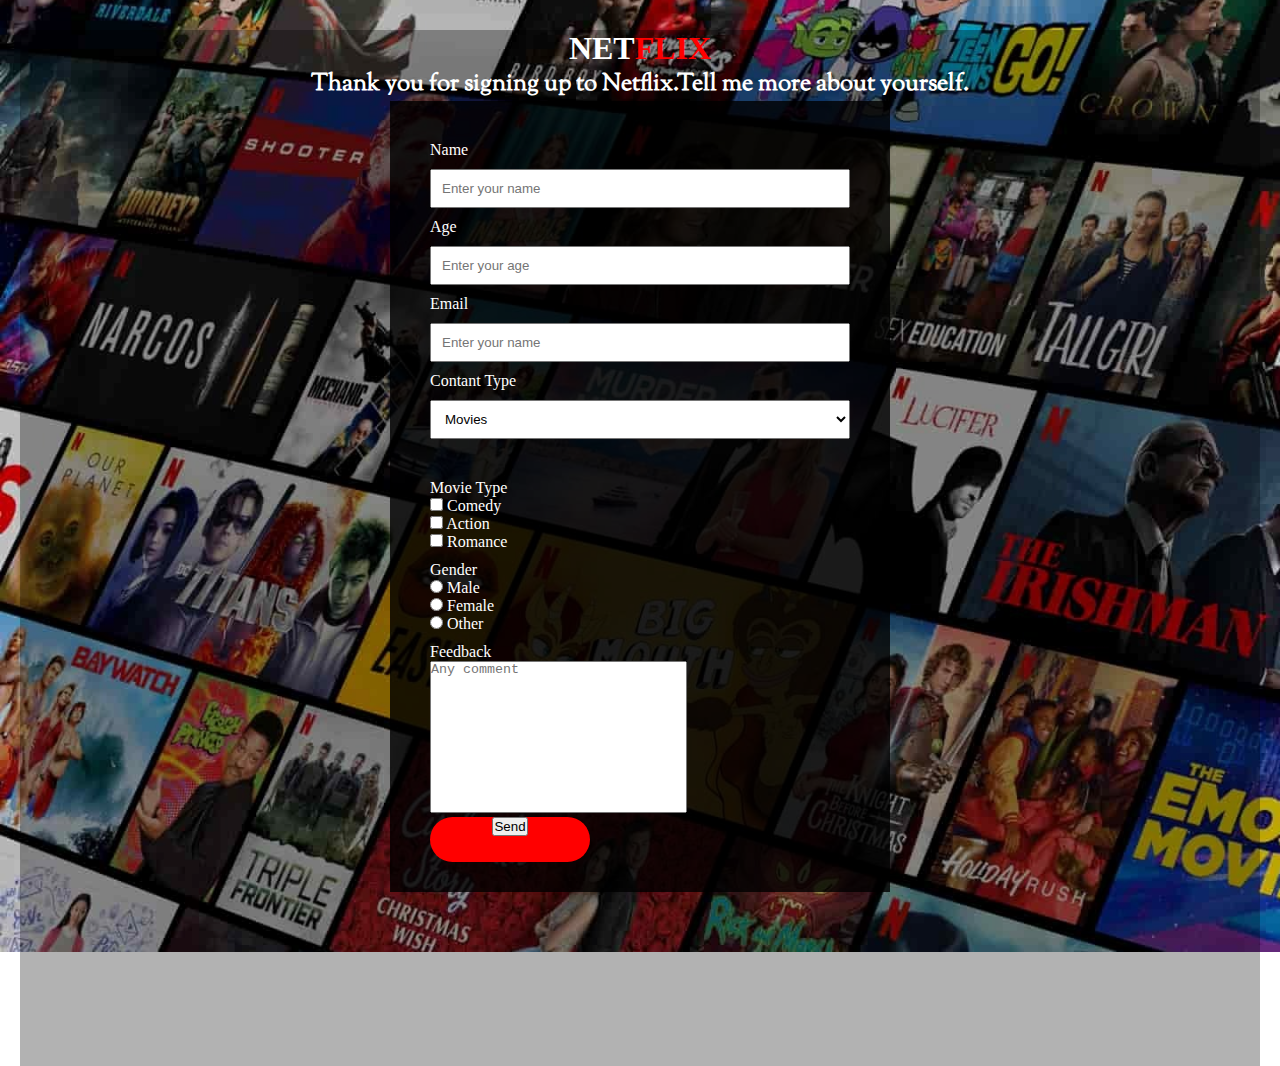
==== index.html @ 4d9c9fbf "first commit" ====
<!DOCTYPE html>
</html>
<html lang="en">
  <head>
    <meta charset="UTF-8" />
    <meta http-equiv="X-UA-Compatible" content="IE=edge" />
    <meta name="viewport" content="width=device-width, initial-scale=1.0" />
    <link rel="stylesheet" href="style.css" />
    <link rel="preconnect" href="https://fonts.googleapis.com">
<link rel="preconnect" href="https://fonts.gstatic.com" crossorigin>
<link rel="preconnect" href="https://fonts.googleapis.com">
<link rel="preconnect" href="https://fonts.gstatic.com" crossorigin>
<link href="https://fonts.googleapis.com/css2?family=Sorts+Mill+Goudy:ital@1&display=swap" rel="stylesheet">
    <title>Document</title>
  </head>
  <body>
    <div class="container">
      <header id="header">
        <h1 id="title">NET<span>FLIX</span></h1>
        <h3 id="description">
          Thank you for signing up to Netflix.Tell me more about yourself.
        </h3>
      </header>
      <section id="survey-form-container">
        <form action="result.html" method="get">

            <div class="input-box">
                <label for="name">Name</label>
                <br>
                <input type="text" name="Name" id="name" placeholder="Enter your name">
            </div>
            <div class="input-box">
                <label for="age">Age</label>
                <br>
                <input type="number" name="Age" id="age" placeholder="Enter your age">
            </div>
            <div class="input-box">
                <label for="email">Email</label>
                <br>
                <input type="email" email="" id="email" placeholder="Enter your name">
            </div>
            <div class="input-box">
                <label for="contant">Contant Type</label> <br>
                <select name="" id="dropdown">
                    <option value="movies">Movies</option>
                    <option value="series">Series</option>
                    <option value="tv ShowsS">TV Shows</option>
                </select>
            </div>
            <div class="input-box" id="checkbox">
                <label for="">Movie Type</label> <br>
                <input type="checkbox" name="movi1" id="first-check" value="comedy">
                <label for="first-check">Comedy</label><br>
            
                <input type="checkbox" name="movi2" id="first-check" value="action">
                <label for="second-check">Action</label><br> 
                <input type="checkbox" name="movi3" id="first-check" value="romance">
                <label for="third-check">Romance</label><br>
            </div>
            <div class="input-box">
                <label for="">Gender</label>
                <br>
                <input type="radio" name="gender" id="first-radio" value="Male">
                <label for="first-radio">Male</label>
                <br>
                <input type="radio" name="gender" id="second-radio" value="Female">
                <label for="second-radio">Female</label>
                <br>
                <input type="radio" name="gender" id="third-radio" value="Other">
                <label for="first-radio">Other</label>
            </div>
            <div class="input-box">
                <label for="feedback">Feedback</label>
                <br>
                <textarea name="fee
                " id="" cols="30" rows="10" placeholder="Any comment"></textarea>
            </div>
            <div class="form-submit" id="form-button"> 
                <input type="submit" value="Send">
             </div>
        </div>
           
        </form>
      </section>
    </div>
  </body>
</html>
---- style.css ----
* {
  margin: 0;
  padding: 0;
  box-sizing: border-box;
}
body {
  color: #ffff;
  background-image: url(netflix-background-image\ 1.png);
  background-repeat: no-repeat;
  background-size: cover;
  background-position: center;
  height: 100vh;
}
.container {
  /* border: 2px solid red; */
  max-width: 1240px;
  height: 1036px;
  background-color: rgba(0, 0, 0, 0.3);
  margin: auto;
  margin-top: 30px;
}
.titel {
  font-family: "Bowlby One SC", cursive;
  font-size: 3.1rem;
}
span {
  color: red;
}
#header {
  text-align: center;
}
#description {
  font-family: "Sorts Mill Goudy", serif;
  font-size: 1.5rem;
}
#survey-form-container {
  /* border: 2px solid red; */
  width: 500px;
  margin: auto;
  background-color: rgba(0, 0, 0, 0.8);
  padding: 30px 40px;
}
#name,
#age,
#email,
#feedback,
#dropdown {
  width: 100%;
  padding: 10px;
  margin-top: 10px;
}
textarea {
  resize: none;
}
.input-box {
  /* border: 2px solid red; */
  margin-top: 10px;
}
#checkbox,
#radio {
  /* border: 1px solid red; */
  margin-top: 40px;
}
#form-button {
  width: 160px;
  height: 45px;
  color: #ffff;
  border: none;
  border-radius: 50px;
  text-align: center;
  background-color: red;
}
#form-button: hover;
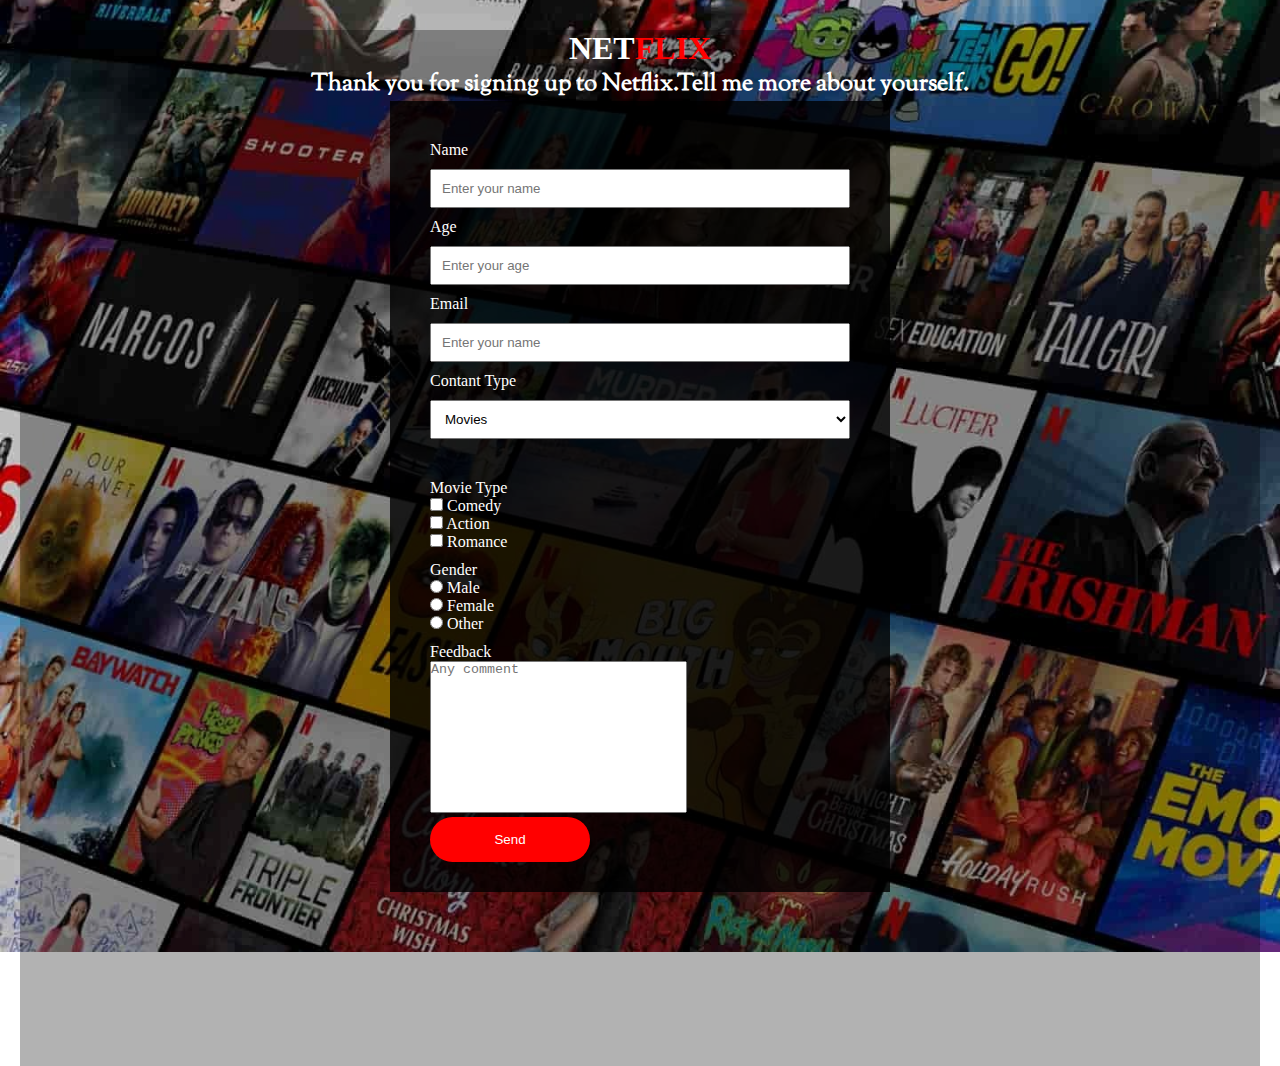
==== commit e142d0d5: "eklemeler yapildi" ====
--- a/index.html
+++ b/index.html
@@ -75,8 +75,8 @@
                 <textarea name="fee
                 " id="" cols="30" rows="10" placeholder="Any comment"></textarea>
             </div>
-            <div class="form-submit" id="form-button"> 
-                <input type="submit" value="Send">
+            <div class="form-button"> 
+                <input type="submit" id="form-button" value="Send">
              </div>
         </div>
            
--- a/style.css
+++ b/style.css
@@ -70,4 +70,5 @@
   text-align: center;
   background-color: red;
 }
-#form-button: hover;
+#form-button:hover {
+}
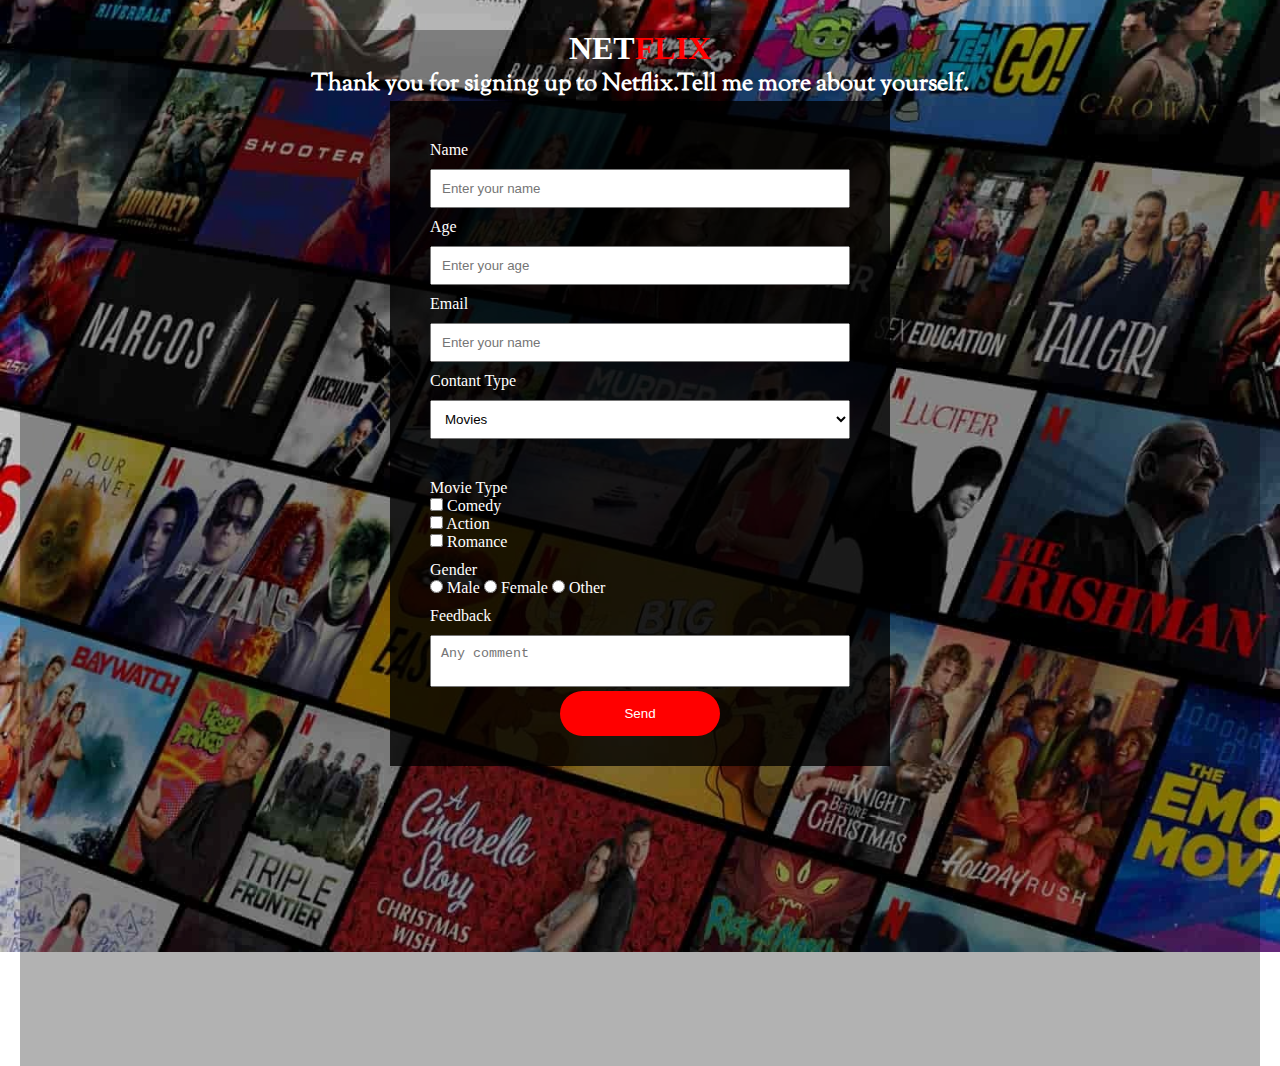
==== commit 7127f4ec: "degisikligi kaydet" ====
--- a/index.html
+++ b/index.html
@@ -58,22 +58,21 @@
                 <label for="third-check">Romance</label><br>
             </div>
             <div class="input-box">
-                <label for="">Gender</label>
-                <br>
+                <label for="">Gender</label> <br>
+              
                 <input type="radio" name="gender" id="first-radio" value="Male">
                 <label for="first-radio">Male</label>
-                <br>
+              
                 <input type="radio" name="gender" id="second-radio" value="Female">
                 <label for="second-radio">Female</label>
-                <br>
+
                 <input type="radio" name="gender" id="third-radio" value="Other">
                 <label for="first-radio">Other</label>
             </div>
             <div class="input-box">
                 <label for="feedback">Feedback</label>
                 <br>
-                <textarea name="fee
-                " id="" cols="30" rows="10" placeholder="Any comment"></textarea>
+                <textarea name="feedback" id="feedback" placeholder="Any comment"></textarea>
             </div>
             <div class="form-button"> 
                 <input type="submit" id="form-button" value="Send">
--- a/style.css
+++ b/style.css
@@ -70,5 +70,11 @@
   text-align: center;
   background-color: red;
 }
+.form-button {
+  text-align: center;
+}
 #form-button:hover {
+  background-color: #fff;
+  color: red;
+  cursor: pointer;
 }
